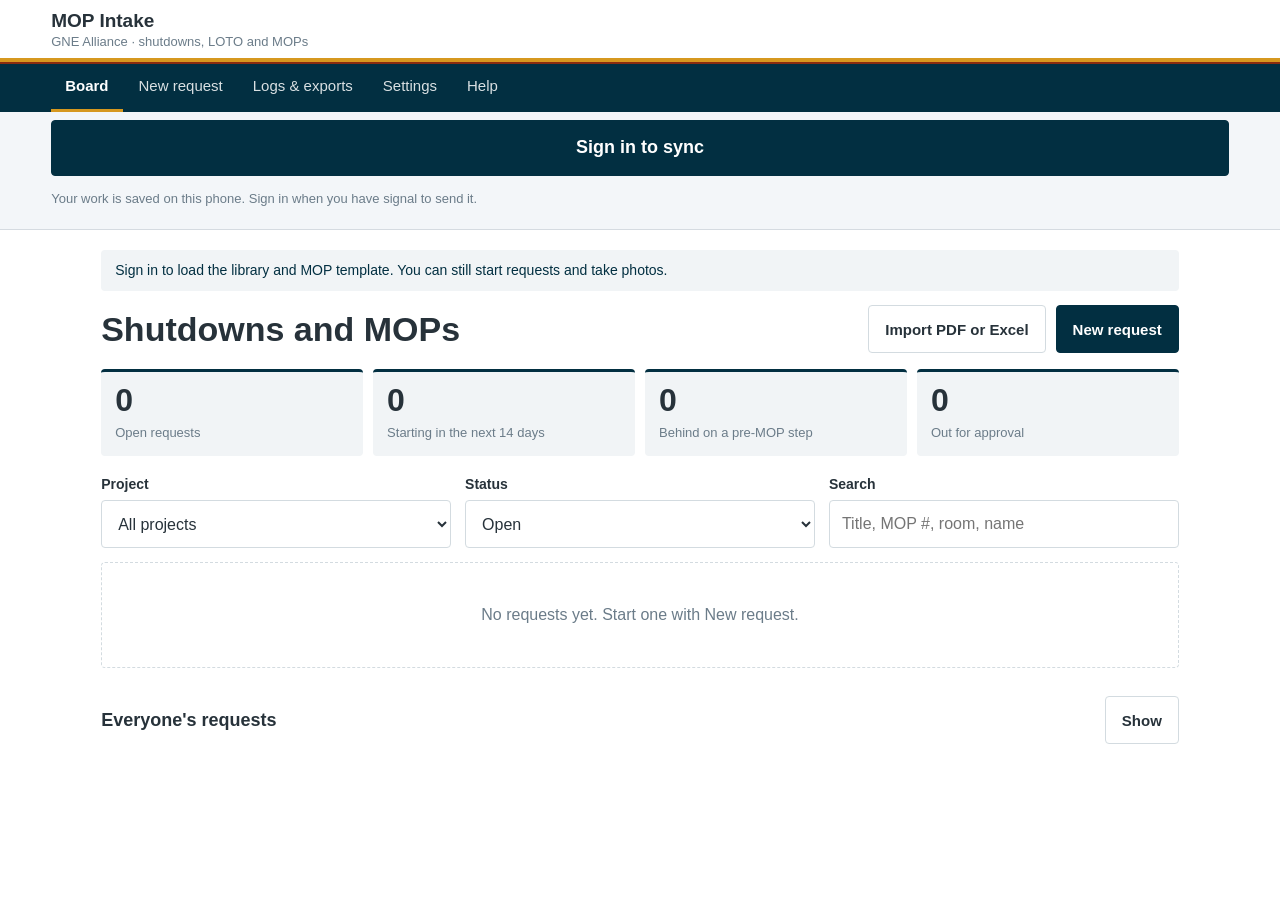
==== index.html @ e90dfae2 "Deploy 222b558b93f1ce2d410b76ce5059eb4e31b6fd20" ====
<!doctype html>
<html lang="en">
<head>
<meta charset="utf-8">
<meta name="viewport" content="width=device-width,initial-scale=1,viewport-fit=cover">
<meta http-equiv="Content-Security-Policy" content="default-src 'self'; script-src 'self' https://accounts.google.com https://apis.google.com; connect-src 'self' https://www.googleapis.com https://sheets.googleapis.com https://oauth2.googleapis.com https://accounts.google.com https://gne-mop-intake-relay.xl-gne-mop.workers.dev; img-src 'self' blob: data:; frame-src https://accounts.google.com">
<meta name="theme-color" content="#1F2A44">
<meta name="apple-mobile-web-app-capable" content="yes">
<meta name="apple-mobile-web-app-status-bar-style" content="black-translucent">
<meta name="apple-mobile-web-app-title" content="MOP Intake">
<title>GNE MOP Intake</title>
<link rel="manifest" href="manifest.webmanifest">
<link rel="icon" href="icons/icon-192.png">
<link rel="apple-touch-icon" href="icons/apple-touch-icon.png">
<link rel="stylesheet" href="src/ui/app.css">
<script src="config.js"></script>
<script src="src/vendor-ref/sri.js"></script>
<script src="src/vendor-ref/imp.js"></script>
<script type="module" src="src/main.js"></script>
</head>
<body>
<div id="banners" aria-live="polite"></div>
<header class="top">
  <div class="row"><img class="logo" id="logo" alt="XL Construction" hidden><div class="ttl"><b>MOP Intake</b><span>GNE Alliance · shutdowns, LOTO and MOPs</span></div><div class="who" id="who"></div>
    <span class="hchips"><span class="chip net" id="netchip" hidden>Offline</span><span class="chip" id="waitchip" hidden></span></span></div>
  <div class="rule"></div>
  <nav id="nav"><a href="#board" data-v="board">Board</a><a href="#new" data-v="new">New request</a><a href="#logs" data-v="logs">Logs &amp; exports</a><a href="#settings" data-v="settings">Settings</a><a href="#help" data-v="help">Help</a></nav>
</header>
<div id="syncbar" class="syncbar" aria-live="polite"></div>
<main id="app"><p class="small">Loading…</p></main>
<div id="mk" hidden role="dialog" aria-label="Mark up attachment"><div class="tb" id="mktb"></div><div class="hint" id="mkhint"></div><div class="cv" id="mkcv"><canvas id="mkc"></canvas></div></div>
<noscript>This app needs JavaScript.</noscript>
</body>
</html>
---- src/ui/app.css ----
/* Ported from reference/rebuild-4/index.html:7-135 (XL Construction style), plus the PWA shell additions below. */
/* VOICE: XL Construction field tool — plain, exact, a foreman on a phone and a PM at a desk.
   IDEA: the company template sheet — logo top left, gold-and-brick rule, navy section bands, numbered hold points.
   PICTURE: the live request itself — stepper, rule checks, marked-up isolation points.
   COLOUR and TYPE: XL company style — Navy 022F41 bands, Brick Red 8A2C0F IDs and holds, logo Gold D6981F, Cool Gray 4F6475 body, title 27323A; Trebuchet MS.
   LAYOUT: one calm column for intake; board and logs as dense rows; stacks on phones. */
:root{color-scheme:light dark;--bg:light-dark(#ffffff,#0b1820);--ink:light-dark(#27323A,#e6ecef);--body:light-dark(#4F6475,#b9c6ce);--mut:light-dark(#6b7c89,#8fa0ab);--zone:light-dark(#f1f4f6,#132632);--line:light-dark(#d3dbe0,#24394a);
 --navy:#022F41;--navyb:light-dark(#022F41,#0f5a78);--navyi:light-dark(#022F41,#8cc3d9);--brick:light-dark(#8A2C0F,#ff8a63);--brickz:light-dark(#f8e9e3,#3a1a10);--gold:#D6981F;--goldi:light-dark(#8a5d00,#f0c060);--goldz:light-dark(#fbf1dc,#33280f);--teal:light-dark(#1d6b63,#6fd1c2);--tealz:light-dark(#e2f1ef,#0f2b28)}
:root[data-theme=light]{color-scheme:light}:root[data-theme=dark]{color-scheme:dark}
*{box-sizing:border-box;min-width:0}
body{margin:0;background:var(--bg);color:var(--body);font:16px/1.5 "Trebuchet MS","Segoe UI",Helvetica,Arial,sans-serif;overflow-x:clip}
h1,h2,h3{font-family:"Trebuchet MS","Segoe UI",Helvetica,Arial,sans-serif;font-weight:700;line-height:1.15;margin:0;color:var(--ink);text-wrap:balance}
h1{font-size:clamp(26px,4vw,34px)}h2{font-size:21px}h3{font-size:17px;margin:18px 0 8px}
a{color:var(--navyi)}
.top{position:sticky;top:0;z-index:5;background:var(--bg)}
.top .row{display:flex;align-items:center;gap:14px;padding:10px max(4vw,14px) 8px}
.top .logo{height:38px;width:auto;flex:none;background:#fff;border-radius:3px;padding:2px 4px}
.top .ttl{flex:1;line-height:1.15}.top .ttl b{display:block;color:var(--ink);font-size:19px}.top .ttl span{font-size:13px;color:var(--mut)}
.top .who{font-size:13px;color:var(--mut);text-align:right}
.rule{height:6px;background:linear-gradient(var(--gold) 0 4px,#8A2C0F 4px 6px)}
nav{display:flex;gap:2px;overflow-x:auto;background:var(--navy);padding:0 max(4vw,14px)}
nav a{color:#fff;text-decoration:none;padding:11px 14px;font-size:15px;opacity:.85;flex:none;border-bottom:3px solid transparent}
nav a.on{opacity:1;font-weight:700;border-bottom-color:var(--gold)}
main{max-width:1180px;margin:0 auto;padding:20px max(4vw,14px) 60px}
.note{background:var(--goldz);color:var(--goldi);padding:10px 14px;border-radius:4px;margin-bottom:14px;font-size:14px}
.note.info{background:var(--zone);color:var(--navyi)}.note.ok{background:var(--tealz);color:var(--teal)}.note.err{background:var(--brickz);color:var(--brick)}
.btn{font:700 15px "Trebuchet MS","Segoe UI",sans-serif;min-height:44px;padding:0 16px;border-radius:4px;border:1px solid var(--line);background:var(--bg);color:var(--ink);cursor:pointer;display:inline-flex;align-items:center;gap:8px;text-decoration:none}
.btn.pri{background:var(--navyb);border-color:var(--navyb);color:#fff}
.btn.red{color:var(--brick);border-color:var(--brick)}
.btn.sm{min-height:36px;padding:0 12px;font-size:14px}
.btn:disabled{opacity:.45;cursor:default}
.btn:focus-visible,input:focus-visible,select:focus-visible,textarea:focus-visible,a:focus-visible,.seg button:focus-visible,.chip:focus-visible{outline:3px solid var(--gold);outline-offset:1px}
.bar{display:flex;gap:10px;flex-wrap:wrap;align-items:center}
.sp{flex:1}
.f{display:block;margin:0 0 14px}
.f>span{display:block;font-size:14px;font-weight:700;color:var(--ink);margin-bottom:5px}
.f small{display:block;color:var(--mut);font-size:13px;margin-top:4px}
.rq{color:var(--brick)}
input,select,textarea{width:100%;font:16px "Trebuchet MS","Segoe UI",sans-serif;padding:11px 12px;border:1px solid var(--line);border-radius:4px;background:var(--bg);color:var(--ink);min-height:44px}
textarea{resize:vertical;line-height:1.45}
.ta{position:relative}.ta textarea{padding-right:52px}
.mic{position:absolute;right:6px;top:6px;width:40px;height:40px;border-radius:50%;border:1px solid var(--line);background:var(--zone);color:var(--navyi);cursor:pointer;display:grid;place-items:center}
.mic.live{background:var(--brick);color:#fff;border-color:var(--brick)}
.g2{display:grid;grid-template-columns:repeat(2,minmax(0,1fr));gap:0 14px}
.g3{display:grid;grid-template-columns:repeat(3,minmax(0,1fr));gap:0 14px}
.g4{display:grid;grid-template-columns:repeat(4,minmax(0,1fr));gap:0 10px}
.ck{display:flex;gap:10px;align-items:flex-start;padding:8px 0;cursor:pointer;color:var(--ink)}
.ck input{width:22px;height:22px;min-height:0;flex:none;margin-top:1px;accent-color:var(--navy)}
.seg{display:inline-flex;flex-wrap:wrap;gap:6px;margin-bottom:12px}
.seg button,.chip{border:1px solid var(--line);border-radius:4px;padding:8px 14px;font:400 14px "Trebuchet MS","Segoe UI",sans-serif;cursor:pointer;background:var(--bg);color:var(--ink);min-height:40px}
.seg button.on,.chip.on{background:var(--navyb);border-color:var(--navyb);color:#fff;font-weight:700}
.chips{display:flex;flex-wrap:wrap;gap:8px;margin-bottom:10px}
.steps{display:flex;gap:4px;overflow-x:auto;padding:4px 0 14px}
.steps button{flex:none;border:1px solid var(--line);background:var(--bg);color:var(--ink);border-radius:4px;padding:8px 12px;font:400 14px "Trebuchet MS","Segoe UI",sans-serif;cursor:pointer;min-height:40px;display:flex;gap:6px;align-items:center}
.steps button.on{background:var(--navyb);color:#fff;border-color:var(--navyb);font-weight:700}
.steps .n{font-weight:700;color:var(--brick)}.steps button.on .n{color:var(--gold)}
.cnt{background:var(--brick);color:#fff;border-radius:999px;font:700 11px "Trebuchet MS",sans-serif;padding:1px 6px}
.sheet{--pad:clamp(16px,3vw,28px);border:1px solid var(--line);border-radius:4px;max-width:800px;padding:0 var(--pad) var(--pad);overflow:hidden}
.sheet>h2:first-child{background:var(--navy);color:#fff;margin:0 calc(var(--pad)*-1) 16px;padding:13px var(--pad)}
.sub{color:var(--mut);font-size:14px;margin:0 0 18px}
.zone{background:var(--zone);border-radius:4px;padding:14px 16px;margin:0 0 14px;font-size:14px}
.pt{border:1px solid var(--line);border-radius:4px;padding:14px;margin-bottom:12px}
.pt .hd{display:flex;align-items:center;gap:8px;margin-bottom:10px;font-weight:700;color:var(--ink);flex-wrap:wrap}
.pt.on{border-color:var(--navyi);box-shadow:inset 3px 0 0 var(--navyi)}
.id{color:var(--brick);font-weight:700}
.msgs{list-style:none;padding:0;margin:0 0 16px}
.msgs li{padding:9px 12px;border-radius:4px;margin-bottom:6px;font-size:14px;display:flex;gap:10px;align-items:flex-start}
.msgs .err{background:var(--brickz);color:var(--brick)}.msgs .warn{background:var(--goldz);color:var(--goldi)}.msgs .info{background:var(--zone);color:var(--navyi)}
.msgs li b{flex:none;font-size:12px;padding-top:2px;min-width:44px}.msgs li span{flex:1}
.msgs button{flex:none;border:0;background:none;color:inherit;text-decoration:underline;cursor:pointer;font:inherit}
.wnav{display:flex;gap:10px;flex-wrap:wrap;margin-top:20px;border-top:1px solid var(--line);padding-top:16px}
.stats{display:grid;grid-template-columns:repeat(4,minmax(0,1fr));gap:10px;margin:16px 0 18px}
.stat{background:var(--zone);border-radius:4px;padding:12px 14px;border-top:3px solid var(--navyb)}
.stat b{display:block;font:700 clamp(24px,4vw,32px)/1 "Trebuchet MS",sans-serif;color:var(--ink);margin-bottom:4px}
.stat span{font-size:13px;color:var(--mut)}.stat.alert{border-top-color:#8A2C0F}.stat.alert b{color:var(--brick)}
.card{display:grid;grid-template-columns:96px minmax(0,1fr) auto;gap:4px 14px;padding:14px 4px;border-top:1px solid var(--line);text-decoration:none;color:inherit}
.card:hover{background:var(--zone)}
.card .d{font:700 19px/1.1 "Trebuchet MS",sans-serif;color:var(--ink);white-space:nowrap}.card .d small{display:block;font-weight:400;font-size:13px;color:var(--mut)}
.card .t{font-weight:700;color:var(--ink)}.card .m{font-size:13px;color:var(--mut)}
.pill{display:inline-block;font-size:12px;font-weight:700;padding:3px 9px;border-radius:3px;background:var(--zone);color:var(--navyi);white-space:nowrap}
.pill.red{background:var(--brickz);color:var(--brick)}.pill.amb{background:var(--goldz);color:var(--goldi)}.pill.ok{background:var(--tealz);color:var(--teal)}
.flags{display:flex;gap:5px;flex-wrap:wrap;margin-top:5px}
table{border-collapse:collapse;width:100%;font-size:14px}
th,td{text-align:left;padding:8px 10px;border-bottom:1px solid var(--line);vertical-align:top}
th{font-weight:700;background:var(--navy);color:#fff;white-space:nowrap}
td{white-space:pre-line;color:var(--ink)}
.cols{display:grid;grid-template-columns:minmax(0,1.4fr) minmax(0,1fr);gap:22px;align-items:start}
.box{border:1px solid var(--line);border-radius:4px;margin-bottom:16px;overflow:hidden;padding:0 16px 14px}
.box>h3:first-child{margin:0 -16px 12px;background:var(--navy);color:#fff;padding:9px 16px;font-size:16px}
.ladder{list-style:none;margin:0;padding:0}
.ladder li{display:grid;grid-template-columns:70px minmax(0,1fr) auto;gap:10px;padding:8px 0;border-bottom:1px dashed var(--line);align-items:center;font-size:14px;color:var(--ink)}
.ladder .dd{font-weight:700;white-space:nowrap}
.ladder input{min-height:36px;padding:5px 8px;font-size:14px;width:150px}
.flow{display:flex;gap:4px;flex-wrap:wrap;margin:12px 0}
.flow span{font-size:12px;padding:4px 8px;border-radius:3px;background:var(--zone);color:var(--mut)}
.flow span.done{background:var(--navy);color:#fff}.flow span.cur{outline:2px solid var(--gold);color:var(--ink);font-weight:700}
.sig{display:grid;grid-template-columns:minmax(0,1fr) auto;gap:8px;align-items:center;padding:8px 0;border-bottom:1px solid var(--line);font-size:14px;color:var(--ink)}
.sig small{display:block;color:var(--mut)}
.thumbs{display:grid;grid-template-columns:repeat(auto-fill,minmax(130px,1fr));gap:10px}
.thumbs figure{margin:0;border:1px solid var(--line);border-radius:4px;overflow:hidden;font-size:12px;color:var(--ink)}
.thumbs img,.thumbs .ph{width:100%;height:96px;object-fit:cover;display:grid;place-items:center;background:var(--zone);color:var(--mut);font-weight:700}
.thumbs figcaption{padding:6px 7px;overflow-wrap:anywhere;display:grid;gap:4px}
.thumbs select{min-height:34px;padding:4px;font-size:13px}
.thumbs .chip{min-height:32px;padding:4px 8px;font-size:12px}
.tabs{display:flex;gap:6px;flex-wrap:wrap;margin:14px 0}
dl.kv{display:grid;grid-template-columns:9em minmax(0,1fr);gap:4px 12px;margin:0;font-size:14px}
dl.kv dt{color:var(--mut)}dl.kv dd{margin:0;overflow-wrap:anywhere;white-space:pre-line;color:var(--ink)}
.empty{padding:40px 20px;text-align:center;color:var(--mut);border:1px dashed var(--line);border-radius:4px}
.small{font-size:13px;color:var(--mut)}
.scroll{overflow-x:auto}
pre.pk{white-space:pre-wrap;background:var(--zone);padding:12px;border-radius:4px;font-size:13px;max-height:320px;overflow:auto;color:var(--ink)}
.toast{position:fixed;left:50%;bottom:20px;transform:translateX(-50%);background:var(--navy);color:#fff;padding:10px 16px;border-radius:4px;font-size:14px;z-index:30;max-width:90vw}
/* mark-up editor */
#mk{position:fixed;inset:0;z-index:20;background:#0b1820;display:flex;flex-direction:column}
#mk[hidden]{display:none}
#mk .tb{background:var(--navy);border-bottom:4px solid var(--gold);padding:6px 0}
#mk .tr{display:flex;flex-wrap:nowrap;gap:6px;align-items:center;overflow-x:auto;padding:3px 10px}#mk .tr>*{flex:none}
#mk .tb button,#mk .tb select{min-height:40px;border-radius:4px;border:1px solid #3b5a6b;background:#0d3a4f;color:#fff;font:700 14px "Trebuchet MS",sans-serif;padding:0 11px;cursor:pointer}
#mk .tb button.on{background:var(--gold);border-color:var(--gold);color:#022F41}
#mk .tb button.save{background:#fff;color:#022F41}
#mk .tb input{width:150px;min-height:40px;padding:6px 8px;font-size:15px;border-radius:4px;border:0}
#mk .tb .lab{color:#c9d6de;font-size:13px}
#mk .cv{flex:1;overflow:auto;background:#22323d;padding:10px}
#mk canvas{display:block;margin:0 auto;background:#fff;touch-action:none;box-shadow:0 2px 12px #0008}
#mk .hint{color:#c9d6de;font-size:13px;padding:6px 12px;background:#0d2633}
@media(max-width:860px){.cols{grid-template-columns:minmax(0,1fr)}}
@media(max-width:600px){.top .ttl span,.top .who{display:none}.g2,.g3{grid-template-columns:minmax(0,1fr)}.g4{grid-template-columns:repeat(2,minmax(0,1fr))}.stats{grid-template-columns:repeat(2,minmax(0,1fr))}.card{grid-template-columns:74px minmax(0,1fr)}.card .r{grid-column:2}table{font-size:13px}.stack thead{display:none}.stack tr{display:grid;padding-block:10px;border-bottom:1px solid var(--line)}.stack td{display:flow-root;border:0;padding:3px 0;padding-inline-start:8em;text-align:start}.stack td::before{content:attr(data-l);float:inline-start;width:7.5em;margin-inline-start:-8em;color:var(--mut);white-space:normal}.stack td:empty{display:none}dl.kv{grid-template-columns:7em minmax(0,1fr)}}
@media(prefers-reduced-motion:no-preference){.sheet{animation:in .18s ease-out}@keyframes in{from{opacity:0;transform:translateY(6px)}}}

/* ---------- Rebuild 5 additions (reference/rebuild-5/index.html <style>) ---------- */
/* pilot additions 11/25/26 */
body.big .seg button,body.big .chip{min-height:48px;font-size:16px;padding:10px 16px}body.big .btn{min-height:48px}body.big .btn.sm{min-height:48px}
.seg button.dk,.chip.dk{border-style:dashed;color:var(--goldi)}.seg button.dk.on,.chip.dk.on{background:var(--goldz);border-color:var(--gold);color:var(--goldi);font-weight:700}
.tier{display:inline-block;font:700 13px "Trebuchet MS",sans-serif;padding:4px 10px;border-radius:3px;border:1px solid currentColor}
.tier.t1{color:var(--teal)}.tier.t2{color:var(--goldi)}.tier.t3{color:var(--brick)}
.dguide{display:flex;flex-wrap:wrap;gap:6px;margin:-4px 0 10px;font-size:13px}.dguide span{padding:4px 9px;border-radius:3px;background:var(--zone);color:var(--mut)}.dguide span.on{background:var(--tealz);color:var(--teal);font-weight:700}.dguide span.on::before{content:"✓ "}
.tags{display:flex;flex-wrap:wrap;gap:6px;align-items:center;margin:0 0 12px}.tag{display:inline-flex;gap:6px;align-items:center;border:1px solid var(--navyi);color:var(--navyi);border-radius:3px;padding:3px 4px 3px 9px;font-size:14px;font-weight:700}.tag button{border:0;background:var(--zone);color:var(--navyi);font:400 12px "Trebuchet MS",sans-serif;padding:4px 7px;border-radius:3px;cursor:pointer;min-height:30px}
.qz{border-left:4px solid var(--gold);background:var(--goldz);border-radius:4px;padding:12px 14px;margin:0 0 14px}.qz>b{color:var(--ink)}
.help ol{padding-left:22px}.help li{margin-bottom:8px;color:var(--ink)}.help h3{margin-top:22px}
@media print{.top,nav,.wnav,.noprint{display:none!important}main{padding:0}}

/* ---------- PWA shell additions (phase 2/3) ---------- */
.chip.net { color: #ffd27a; border-color: currentColor; }
.hchips { display: flex; gap: 6px; align-items: center; margin-left: auto; }
.hchips .chip { min-height: 0; padding: 3px 10px; font-size: 13px; border-radius: 99px; cursor: default; }
.banner { display: block; width: 100%; border: 0; text-align: left; font: inherit; padding: 12px 16px; min-height: 48px; background: #e7eefb; color: var(--ink, #27323A); }
.banner.warn { background: #fff4d6; } button.banner { cursor: pointer; font-weight: 700; background: var(--gold, #D6981F); color: var(--navy, #022F41); }
.toast { bottom: calc(20px + env(safe-area-inset-bottom)); z-index: 50; }
.gate { min-height: 100vh; padding: calc(32px + env(safe-area-inset-top)) 24px 32px; background: #022F41; color: #fff; font-size: 20px; }
.gate h1 { font-size: 28px; color: #D6981F; } .gate .small { color: #d6dbe6; }
.gate-steps { list-style: none; padding: 0; display: grid; gap: 16px; } .gate-steps li { display: flex; gap: 12px; align-items: flex-start; }
.gate-n { flex: none; width: 40px; height: 40px; border-radius: 50%; background: #D6981F; color: #022F41; font-weight: 700; display: inline-flex; align-items: center; justify-content: center; }
main:has(.gate) { padding: 0; max-width: none; }
.stages { list-style: none; padding: 0; margin: 12px 0; display: grid; grid-template-columns: repeat(9, minmax(0, 1fr)); gap: 3px; counter-reset: st; }
.stages li { font-size: 11px; line-height: 1.2; padding: 6px 3px 4px; border-top: 5px solid #d5dbe1; color: #4F6475; }
.stages li.done { border-top-color: #022F41; } .stages li.cur { border-top-color: #D6981F; color: #27323A; font-weight: 700; }
@media (max-width: 600px) { .stages li span { display: none; } .stages li.cur span { display: inline; } .stages { grid-template-columns: repeat(9, minmax(0, 1fr)); } }
.stageform { border: 2px solid #D6981F; border-radius: 8px; padding: 12px 14px; margin: 0 0 18px; background: #fffaf0; }
.stageform legend { font-weight: 700; padding: 0 6px; }
.copyrows { display: grid; gap: 0; margin: 8px 0; }
.copyrow { display: flex; gap: 8px; align-items: center; justify-content: space-between; border-bottom: 1px solid #e3e7eb; padding: 6px 0; }
.copyrow .btn { flex: none; }
.plain { padding-left: 18px; }
details.rec { margin-top: 6px; } details.rec input { margin: 4px 0; }
.btn, button, select, input, textarea { min-height: 48px; }
.btn.sm, .seg button, .chip, .steps button { min-height: 48px; }
/* Utility classes generated from the Rebuild 4 inline style="" attributes (the CSP blocks inline styles). */
.u-0fd874 { max-width:420px; }
.u-116966 { margin:0; }
.u-1b0f49 { margin-top:16px; }
.u-3a361f { margin:10px 0 2px; }
.u-408cb5 { margin-top:6px;white-space:normal; }
.u-49a50d { margin-top:4px;width:100%; }
.u-4a724c { max-width:360px; }
.u-54eb29 { margin:4px 0 8px; }
.u-72373b { margin:14px 0; }
.u-73dff1 { padding:2px 0;font-size:13px; }
.u-761d3a { margin-bottom:10px; }
.u-789157 { color:var(--ink); }
.u-7b7594 { width:max-content; }
.u-7e3a94 { font-weight:400; }
.u-824603 { margin:10px 0 0; }
.u-862e70 { color:var(--brick); }
.u-8a77e5 { margin-top:8px; }
.u-905d8b { margin-bottom:18px; }
.u-937b1b { margin:6px 0 2px; }
.u-958b8a { display:block;margin-top:-6px; }
.u-c6dba2 { width:60px;height:44px;object-fit:cover;border:1px solid var(--line);border-radius:3px; }
.u-c94d43 { margin:8px 0 0; }
.u-d2c171 { margin-top:10px; }
.u-d6f2af { margin-top:14px; }
.u-f0abc1 { gap:6px; }
.u-fdf33f { margin-bottom:8px; }
.u-fe7b49 { margin-top:6px; }
.late { color: var(--red); }
.cnt.bad { background: var(--red); } .cnt.good { background: var(--ok); }

.u-249d01 { margin:0 0 12px; }
.u-51c2cd { margin:6px 0 0;padding-left:20px; }
.u-ef97c7 { margin:0 6px 12px 0; }

.u-41984d { color:var(--teal); }

.u-a5d7a0 { max-width:240px; }
/* ---------- sync bar (phase 5) ---------- */
.syncbar { padding: 8px max(4vw, 14px); background: #f3f6f9; border-bottom: 1px solid #d5dbe1; }
.syncbar:empty { display: none; }
.syncrow { display: flex; gap: 8px; align-items: center; flex-wrap: wrap; }
.syncrow .me { font-size: 14px; color: #4F6475; margin-right: auto; overflow-wrap: anywhere; }
.big-signin { width: 100%; min-height: 56px; font-size: 18px; justify-content: center; }
.syncmsg { margin: 8px 0 0; font-weight: 700; } .syncmsg.bad { color: #8A2C0F; }
/* ---------- sync bar (phase 5) ---------- */
.syncbar { padding: 8px max(4vw, 14px); background: #f3f6f9; border-bottom: 1px solid #d5dbe1; }
.syncbar:empty { display: none; }
.syncrow { display: flex; gap: 8px; align-items: center; flex-wrap: wrap; }
.syncrow .me { font-size: 14px; color: #4F6475; margin-right: auto; overflow-wrap: anywhere; }
.big-signin { width: 100%; min-height: 56px; font-size: 18px; justify-content: center; }
.syncmsg { margin: 8px 0 0; font-weight: 700; } .syncmsg.bad { color: #8A2C0F; }
.conflicts h2{font-size:17px;margin:0 0 4px}.conflict{border-top:1px solid var(--line);padding:10px 0}.conflict dl.kv{margin:6px 0}.conflict .btn{min-height:48px}
.remote{margin-top:28px}.remote h2{font-size:18px;margin:0}.remote .r{display:flex;gap:8px;align-items:center}
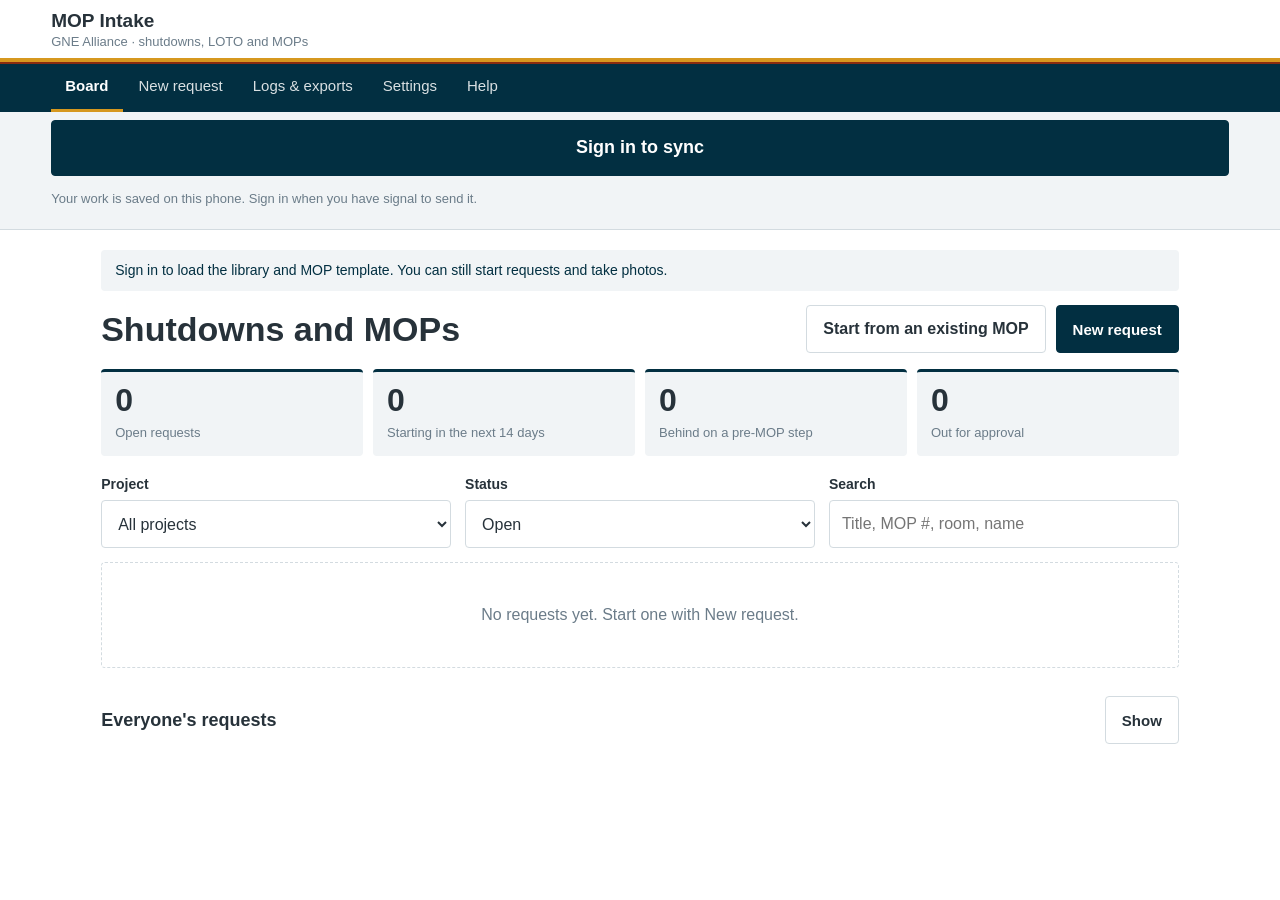
==== commit ca62fb0f: "Deploy 52cb9eee39f0019ac67c747bdcbdf5157f9da632" ====
--- a/index.html
+++ b/index.html
@@ -3,7 +3,7 @@
 <head>
 <meta charset="utf-8">
 <meta name="viewport" content="width=device-width,initial-scale=1,viewport-fit=cover">
-<meta http-equiv="Content-Security-Policy" content="default-src 'self'; script-src 'self' https://accounts.google.com https://apis.google.com; connect-src 'self' https://www.googleapis.com https://sheets.googleapis.com https://oauth2.googleapis.com https://accounts.google.com https://gne-mop-intake-relay.xl-gne-mop.workers.dev; img-src 'self' blob: data:; frame-src https://accounts.google.com">
+<meta http-equiv="Content-Security-Policy" content="default-src 'self'; script-src 'self' https://accounts.google.com https://apis.google.com; connect-src 'self' https://www.googleapis.com https://sheets.googleapis.com https://oauth2.googleapis.com https://accounts.google.com https://gne-mop-intake-relay.xl-gne-mop.workers.dev; img-src 'self' blob: data:; frame-src https://accounts.google.com; object-src 'none'; base-uri 'none'; form-action 'none'; worker-src 'self'">
 <meta name="theme-color" content="#1F2A44">
 <meta name="apple-mobile-web-app-capable" content="yes">
 <meta name="apple-mobile-web-app-status-bar-style" content="black-translucent">
@@ -28,7 +28,7 @@
 </header>
 <div id="syncbar" class="syncbar" aria-live="polite"></div>
 <main id="app"><p class="small">Loading…</p></main>
-<div id="mk" hidden role="dialog" aria-label="Mark up attachment"><div class="tb" id="mktb"></div><div class="hint" id="mkhint"></div><div class="cv" id="mkcv"><canvas id="mkc"></canvas></div></div>
+<div id="mk" hidden role="dialog" aria-label="Mark up attachment"><div class="tb" id="mktb"></div><div class="hint" id="mkhint"></div><div class="cv" id="mkcv"><canvas id="mkc"></canvas></div><div class="tb bot" id="mkbar"></div></div>
 <noscript>This app needs JavaScript.</noscript>
 </body>
 </html>
--- a/src/ui/app.css
+++ b/src/ui/app.css
@@ -6,13 +6,16 @@
    LAYOUT: one calm column for intake; board and logs as dense rows; stacks on phones. */
 :root{color-scheme:light dark;--bg:light-dark(#ffffff,#0b1820);--ink:light-dark(#27323A,#e6ecef);--body:light-dark(#4F6475,#b9c6ce);--mut:light-dark(#6b7c89,#8fa0ab);--zone:light-dark(#f1f4f6,#132632);--line:light-dark(#d3dbe0,#24394a);
  --navy:#022F41;--navyb:light-dark(#022F41,#0f5a78);--navyi:light-dark(#022F41,#8cc3d9);--brick:light-dark(#8A2C0F,#ff8a63);--brickz:light-dark(#f8e9e3,#3a1a10);--gold:#D6981F;--goldi:light-dark(#8a5d00,#f0c060);--goldz:light-dark(#fbf1dc,#33280f);--teal:light-dark(#1d6b63,#6fd1c2);--tealz:light-dark(#e2f1ef,#0f2b28)}
+:root{--sat:env(safe-area-inset-top,0px);--sab:env(safe-area-inset-bottom,0px);--sal:env(safe-area-inset-left,0px);--sar:env(safe-area-inset-right,0px)}
 :root[data-theme=light]{color-scheme:light}:root[data-theme=dark]{color-scheme:dark}
 *{box-sizing:border-box;min-width:0}
 body{margin:0;background:var(--bg);color:var(--body);font:16px/1.5 "Trebuchet MS","Segoe UI",Helvetica,Arial,sans-serif;overflow-x:clip}
 h1,h2,h3{font-family:"Trebuchet MS","Segoe UI",Helvetica,Arial,sans-serif;font-weight:700;line-height:1.15;margin:0;color:var(--ink);text-wrap:balance}
 h1{font-size:clamp(26px,4vw,34px)}h2{font-size:21px}h3{font-size:17px;margin:18px 0 8px}
 a{color:var(--navyi)}
-.top{position:sticky;top:0;z-index:5;background:var(--bg)}
+.top{position:sticky;top:0;z-index:5;background:var(--bg);padding-top:var(--sat)}
+#banners:not(:empty){padding-top:var(--sat)}
+body{padding-left:var(--sal);padding-right:var(--sar)}
 .top .row{display:flex;align-items:center;gap:14px;padding:10px max(4vw,14px) 8px}
 .top .logo{height:38px;width:auto;flex:none;background:#fff;border-radius:3px;padding:2px 4px}
 .top .ttl{flex:1;line-height:1.15}.top .ttl b{display:block;color:var(--ink);font-size:19px}.top .ttl span{font-size:13px;color:var(--mut)}
@@ -21,7 +24,7 @@
 nav{display:flex;gap:2px;overflow-x:auto;background:var(--navy);padding:0 max(4vw,14px)}
 nav a{color:#fff;text-decoration:none;padding:11px 14px;font-size:15px;opacity:.85;flex:none;border-bottom:3px solid transparent}
 nav a.on{opacity:1;font-weight:700;border-bottom-color:var(--gold)}
-main{max-width:1180px;margin:0 auto;padding:20px max(4vw,14px) 60px}
+main{max-width:1180px;margin:0 auto;padding:20px max(4vw,14px) calc(60px + var(--sab))}
 .note{background:var(--goldz);color:var(--goldi);padding:10px 14px;border-radius:4px;margin-bottom:14px;font-size:14px}
 .note.info{background:var(--zone);color:var(--navyi)}.note.ok{background:var(--tealz);color:var(--teal)}.note.err{background:var(--brickz);color:var(--brick)}
 .btn{font:700 15px "Trebuchet MS","Segoe UI",sans-serif;min-height:44px;padding:0 16px;border-radius:4px;border:1px solid var(--line);background:var(--bg);color:var(--ink);cursor:pointer;display:inline-flex;align-items:center;gap:8px;text-decoration:none}
@@ -111,18 +114,39 @@
 pre.pk{white-space:pre-wrap;background:var(--zone);padding:12px;border-radius:4px;font-size:13px;max-height:320px;overflow:auto;color:var(--ink)}
 .toast{position:fixed;left:50%;bottom:20px;transform:translateX(-50%);background:var(--navy);color:#fff;padding:10px 16px;border-radius:4px;font-size:14px;z-index:30;max-width:90vw}
 /* mark-up editor */
-#mk{position:fixed;inset:0;z-index:20;background:#0b1820;display:flex;flex-direction:column}
+/* Mark-up editor. Full screen, kept inside the safe area: the app draws under the iPhone status bar
+   (black-translucent + viewport-fit=cover), and iOS takes taps in that strip, so nothing tappable may sit there. */
+#mk{position:fixed;inset:0;z-index:20;background:#0b1820;display:flex;flex-direction:column;height:100dvh}
 #mk[hidden]{display:none}
-#mk .tb{background:var(--navy);border-bottom:4px solid var(--gold);padding:6px 0}
-#mk .tr{display:flex;flex-wrap:nowrap;gap:6px;align-items:center;overflow-x:auto;padding:3px 10px}#mk .tr>*{flex:none}
-#mk .tb button,#mk .tb select{min-height:40px;border-radius:4px;border:1px solid #3b5a6b;background:#0d3a4f;color:#fff;font:700 14px "Trebuchet MS",sans-serif;padding:0 11px;cursor:pointer}
+#mk .tb{background:var(--navy);padding:8px calc(10px + var(--sar)) 8px calc(10px + var(--sal));display:grid;gap:8px}
+#mk #mktb{padding-top:calc(8px + var(--sat));border-bottom:4px solid var(--gold)}
+#mk .tb.bot{border-top:4px solid var(--gold);padding-bottom:calc(8px + var(--sab))}
+#mk .tools{display:grid;grid-template-columns:repeat(auto-fit,minmax(78px,1fr));gap:6px}
+#mk .edit{display:grid;grid-template-columns:repeat(4,minmax(0,1fr));gap:6px}
+#mk .go{display:grid;grid-template-columns:minmax(0,1fr) minmax(0,2fr);gap:6px}
+#mk .tr{display:flex;gap:6px}
+#mk .tb button,#mk .tb select{min-height:48px;border-radius:6px;border:1px solid #3b5a6b;background:#0d3a4f;color:#fff;font:700 16px "Trebuchet MS",sans-serif;padding:0 8px;cursor:pointer;touch-action:manipulation}
+#mk .tb button[aria-label]{font-size:24px;line-height:1}
 #mk .tb button.on{background:var(--gold);border-color:var(--gold);color:#022F41}
-#mk .tb button.save{background:#fff;color:#022F41}
-#mk .tb input{width:150px;min-height:40px;padding:6px 8px;font-size:15px;border-radius:4px;border:0}
+#mk .tb button.save{background:#fff;color:#022F41;font-size:18px}
+#mk .tb button:disabled{opacity:.6}
+#mk .tb input{flex:1;min-height:48px;padding:6px 10px;font-size:16px;border-radius:6px;border:0}
 #mk .tb .lab{color:#c9d6de;font-size:13px}
-#mk .cv{flex:1;overflow:auto;background:#22323d;padding:10px}
+#mk .cv{flex:1;min-height:0;overflow:auto;background:#22323d;padding:10px calc(10px + var(--sar)) 10px calc(10px + var(--sal))}
 #mk canvas{display:block;margin:0 auto;background:#fff;touch-action:none;box-shadow:0 2px 12px #0008}
-#mk .hint{color:#c9d6de;font-size:13px;padding:6px 12px;background:#0d2633}
+#mk .hint{color:#c9d6de;font-size:15px;padding:6px calc(12px + var(--sar)) 6px calc(12px + var(--sal));background:#0d2633}
+/* Landscape phone: little height, so tools go down the left side and the actions down the right. */
+@media (orientation:landscape) and (max-height:500px){
+ #mk{display:grid;grid-template-columns:calc(196px + var(--sal)) minmax(0,1fr) calc(196px + var(--sar));grid-template-rows:auto minmax(0,1fr)}
+ #mk .tb button,#mk .tb select{font-size:15px;padding:0 4px}
+ #mk #mktb{grid-column:1;grid-row:1/3;align-content:start;overflow-y:auto;border-bottom:0;border-right:4px solid var(--gold);padding:calc(8px + var(--sat)) 8px calc(8px + var(--sab)) calc(8px + var(--sal))}
+ #mk .tools{grid-template-columns:repeat(2,minmax(0,1fr))}
+ #mk .hint{grid-column:2;grid-row:1;font-size:13px;padding:calc(4px + var(--sat)) 10px 4px;white-space:nowrap;overflow:hidden;text-overflow:ellipsis}
+ #mk .cv{grid-column:2;grid-row:2;padding:8px 8px calc(8px + var(--sab))}
+ #mk .tb.bot{grid-column:3;grid-row:1/3;align-content:start;overflow-y:auto;border-top:0;border-left:4px solid var(--gold);padding:calc(8px + var(--sat)) calc(8px + var(--sar)) calc(8px + var(--sab)) 8px}
+ #mk .edit{grid-template-columns:repeat(2,minmax(0,1fr))}
+ #mk .go{grid-template-columns:minmax(0,1fr);order:-1}
+}
 @media(max-width:860px){.cols{grid-template-columns:minmax(0,1fr)}}
 @media(max-width:600px){.top .ttl span,.top .who{display:none}.g2,.g3{grid-template-columns:minmax(0,1fr)}.g4{grid-template-columns:repeat(2,minmax(0,1fr))}.stats{grid-template-columns:repeat(2,minmax(0,1fr))}.card{grid-template-columns:74px minmax(0,1fr)}.card .r{grid-column:2}table{font-size:13px}.stack thead{display:none}.stack tr{display:grid;padding-block:10px;border-bottom:1px solid var(--line)}.stack td{display:flow-root;border:0;padding:3px 0;padding-inline-start:8em;text-align:start}.stack td::before{content:attr(data-l);float:inline-start;width:7.5em;margin-inline-start:-8em;color:var(--mut);white-space:normal}.stack td:empty{display:none}dl.kv{grid-template-columns:7em minmax(0,1fr)}}
 @media(prefers-reduced-motion:no-preference){.sheet{animation:in .18s ease-out}@keyframes in{from{opacity:0;transform:translateY(6px)}}}
@@ -140,11 +164,11 @@
 @media print{.top,nav,.wnav,.noprint{display:none!important}main{padding:0}}
 
 /* ---------- PWA shell additions (phase 2/3) ---------- */
-.chip.net { color: #ffd27a; border-color: currentColor; }
+.chip.net { color: var(--goldi); border-color: currentColor; }
 .hchips { display: flex; gap: 6px; align-items: center; margin-left: auto; }
 .hchips .chip { min-height: 0; padding: 3px 10px; font-size: 13px; border-radius: 99px; cursor: default; }
-.banner { display: block; width: 100%; border: 0; text-align: left; font: inherit; padding: 12px 16px; min-height: 48px; background: #e7eefb; color: var(--ink, #27323A); }
-.banner.warn { background: #fff4d6; } button.banner { cursor: pointer; font-weight: 700; background: var(--gold, #D6981F); color: var(--navy, #022F41); }
+.banner { display: block; width: 100%; border: 0; text-align: left; font: inherit; padding: 12px 16px; min-height: 48px; background: var(--zone); color: var(--ink); }
+.banner.warn { background: var(--goldz); color: var(--goldi); } button.banner { cursor: pointer; font-weight: 700; background: var(--gold, #D6981F); color: var(--navy, #022F41); }
 .toast { bottom: calc(20px + env(safe-area-inset-bottom)); z-index: 50; }
 .gate { min-height: 100vh; padding: calc(32px + env(safe-area-inset-top)) 24px 32px; background: #022F41; color: #fff; font-size: 20px; }
 .gate h1 { font-size: 28px; color: #D6981F; } .gate .small { color: #d6dbe6; }
@@ -152,13 +176,13 @@
 .gate-n { flex: none; width: 40px; height: 40px; border-radius: 50%; background: #D6981F; color: #022F41; font-weight: 700; display: inline-flex; align-items: center; justify-content: center; }
 main:has(.gate) { padding: 0; max-width: none; }
 .stages { list-style: none; padding: 0; margin: 12px 0; display: grid; grid-template-columns: repeat(9, minmax(0, 1fr)); gap: 3px; counter-reset: st; }
-.stages li { font-size: 11px; line-height: 1.2; padding: 6px 3px 4px; border-top: 5px solid #d5dbe1; color: #4F6475; }
-.stages li.done { border-top-color: #022F41; } .stages li.cur { border-top-color: #D6981F; color: #27323A; font-weight: 700; }
+.stages li { font-size: 11px; line-height: 1.2; padding: 6px 3px 4px; border-top: 5px solid var(--line); color: var(--mut); }
+.stages li.done { border-top-color: var(--navyb); } .stages li.cur { border-top-color: var(--gold); color: var(--ink); font-weight: 700; }
 @media (max-width: 600px) { .stages li span { display: none; } .stages li.cur span { display: inline; } .stages { grid-template-columns: repeat(9, minmax(0, 1fr)); } }
-.stageform { border: 2px solid #D6981F; border-radius: 8px; padding: 12px 14px; margin: 0 0 18px; background: #fffaf0; }
-.stageform legend { font-weight: 700; padding: 0 6px; }
+.stageform { border: 2px solid var(--gold); border-radius: 8px; padding: 12px 14px; margin: 0 0 18px; background: var(--goldz); color: var(--ink); }
+.stageform legend { font-weight: 700; padding: 0 6px; color: var(--ink); }
 .copyrows { display: grid; gap: 0; margin: 8px 0; }
-.copyrow { display: flex; gap: 8px; align-items: center; justify-content: space-between; border-bottom: 1px solid #e3e7eb; padding: 6px 0; }
+.copyrow { display: flex; gap: 8px; align-items: center; justify-content: space-between; border-bottom: 1px solid var(--line); padding: 6px 0; color: var(--ink); }
 .copyrow .btn { flex: none; }
 .plain { padding-left: 18px; }
 details.rec { margin-top: 6px; } details.rec input { margin: 4px 0; }
@@ -192,8 +216,8 @@
 .u-f0abc1 { gap:6px; }
 .u-fdf33f { margin-bottom:8px; }
 .u-fe7b49 { margin-top:6px; }
-.late { color: var(--red); }
-.cnt.bad { background: var(--red); } .cnt.good { background: var(--ok); }
+.late { color: var(--brick); }
+.cnt.bad { background: var(--brick); } .cnt.good { background: var(--teal); }
 
 .u-249d01 { margin:0 0 12px; }
 .u-51c2cd { margin:6px 0 0;padding-left:20px; }
@@ -203,18 +227,48 @@
 
 .u-a5d7a0 { max-width:240px; }
 /* ---------- sync bar (phase 5) ---------- */
-.syncbar { padding: 8px max(4vw, 14px); background: #f3f6f9; border-bottom: 1px solid #d5dbe1; }
+.syncbar { padding: 8px max(4vw, 14px); background: var(--zone); border-bottom: 1px solid var(--line); color: var(--body); }
 .syncbar:empty { display: none; }
 .syncrow { display: flex; gap: 8px; align-items: center; flex-wrap: wrap; }
-.syncrow .me { font-size: 14px; color: #4F6475; margin-right: auto; overflow-wrap: anywhere; }
+.syncrow .me { font-size: 14px; color: var(--mut); margin-right: auto; overflow-wrap: anywhere; }
 .big-signin { width: 100%; min-height: 56px; font-size: 18px; justify-content: center; }
-.syncmsg { margin: 8px 0 0; font-weight: 700; } .syncmsg.bad { color: #8A2C0F; }
-/* ---------- sync bar (phase 5) ---------- */
-.syncbar { padding: 8px max(4vw, 14px); background: #f3f6f9; border-bottom: 1px solid #d5dbe1; }
-.syncbar:empty { display: none; }
-.syncrow { display: flex; gap: 8px; align-items: center; flex-wrap: wrap; }
-.syncrow .me { font-size: 14px; color: #4F6475; margin-right: auto; overflow-wrap: anywhere; }
-.big-signin { width: 100%; min-height: 56px; font-size: 18px; justify-content: center; }
-.syncmsg { margin: 8px 0 0; font-weight: 700; } .syncmsg.bad { color: #8A2C0F; }
+.syncmsg { margin: 8px 0 0; font-weight: 700; } .syncmsg.bad { color: var(--brick); }
 .conflicts h2{font-size:17px;margin:0 0 4px}.conflict{border-top:1px solid var(--line);padding:10px 0}.conflict dl.kv{margin:6px 0}.conflict .btn{min-height:48px}
 .remote{margin-top:28px}.remote h2{font-size:18px;margin:0}.remote .r{display:flex;gap:8px;align-items:center}
+.co-list li.co-row{display:flex;gap:8px;align-items:center;flex-wrap:wrap;padding:6px 0;border-bottom:1px solid var(--line)}.co-row b{flex:1 1 140px}.co-row input,.bar input[data-coadd],.bar input[data-cosug]{flex:1 1 180px;min-height:48px;font-size:16px}
+.co-row .btn,.co-list~.bar .btn{min-height:48px}
+/* Import Any MOP */
+.big-start{font-size:16px;min-height:48px}
+.imp-pick{display:grid;gap:12px;margin:12px 0}.big-btn{min-height:64px;font-size:18px;justify-content:center;width:100%}
+.imp-progress{text-align:center;padding:28px 16px}.imp-progress .big,.sub.big{font-size:18px}
+.spin{width:36px;height:36px;border:4px solid var(--line);border-top-color:var(--navyb);border-radius:50%;margin:0 auto 12px;animation:spin 1s linear infinite}@keyframes spin{to{transform:rotate(360deg)}}
+@media (prefers-reduced-motion:reduce){.spin{animation:none}}
+.imp-top{display:flex;flex-wrap:wrap;gap:8px;align-items:center;position:sticky;top:var(--hdr,0px);background:var(--bg);padding:8px 0;z-index:5}.imp-top .btn{min-height:48px}
+.imp-sec{font-size:17px;margin:18px 0 6px}
+.imp-card{border:1px solid var(--line);border-left:6px solid #9aa3ad;border-radius:6px;padding:10px 12px;margin:8px 0;background:var(--bg)}
+.imp-card.c-green{border-left-color:#2e7d32}.imp-card.c-amber{border-left-color:#c77700}.imp-card.c-grey,.imp-card.c-hint{border-left-color:#9aa3ad}
+.imp-card.crit{border:2px solid #c62828;border-left-width:6px}.imp-card.done{opacity:.85}.imp-card.locked{opacity:.55}
+.imp-h{display:flex;flex-wrap:wrap;gap:6px;align-items:center}.imp-h b{margin-right:auto;font-size:15px}
+.imp-v{margin:6px 0;white-space:pre-wrap;word-break:break-word}.imp-list{margin:4px 0 4px 18px;padding:0}.imp-note{color:#7a4b00}
+.imp-card .btn,.imp-fix .btn,.imp-sheet .btn{min-height:48px}.pill.done{background:#e8f5e9;color:#1b5e20}.pill.red{background:#ffebee;color:#b71c1c}
+.imp-fix textarea,.imp-fix input{width:100%;font-size:16px;min-height:48px;margin:6px 0}
+.imp-sheet{position:fixed;inset:0;background:rgba(0,0,0,.45);display:flex;align-items:flex-end;z-index:50;padding:var(--sat) var(--sar) var(--sab) var(--sal)}
+.imp-sheet-in{background:var(--bg);width:100%;max-height:85vh;overflow:auto;border-radius:12px 12px 0 0;padding:12px 16px}
+.imp-canvas{width:100%;height:auto;border:1px solid var(--line)}.imp-quote mark{background:#fff3a0;padding:2px}
+.imp-other li{display:flex;flex-wrap:wrap;gap:6px;align-items:center;padding:6px 0;border-bottom:1px solid var(--line)}.imp-other li span{flex:1 1 200px}.imp-other select{min-height:48px}
+.muted{color:#6b7480}
+/* Type-ahead suggestions under a field (src/ui/autocomplete.js) */
+.acl{display:flex;flex-direction:column;border:1px solid var(--line);border-top:0;border-radius:0 0 4px 4px;background:var(--bg);margin-top:-1px}
+.aco{display:flex;flex-direction:column;justify-content:center;align-items:flex-start;text-align:left;min-height:48px;padding:6px 12px;border:0;border-top:1px solid var(--line);background:var(--bg);color:var(--ink);font:400 16px "Trebuchet MS","Segoe UI",sans-serif;cursor:pointer;width:100%}
+.aco:first-child{border-top:0}.aco:hover,.aco:focus-visible{background:var(--zone)}.aco:focus-visible{outline:3px solid var(--gold);outline-offset:-3px}
+.aco small{display:block;margin:0;font-size:13px;color:var(--mut)}
+
+/* Phone menu (11/27/26): all five tabs on screen at once instead of a sideways-scrolling strip. */
+@media (max-width:600px){
+ nav{display:grid;grid-template-columns:repeat(5,minmax(0,1fr));gap:0;padding:0 var(--sar) 0 var(--sal);overflow:visible}
+ nav a{display:flex;align-items:center;justify-content:center;text-align:center;min-height:48px;padding:6px 2px;font-size:13px;line-height:1.15}
+}
+/* Messages never block a tap, and in the mark-up editor they float above the bottom button bar. */
+.toast{pointer-events:none}
+body:has(#mk:not([hidden])) .toast{bottom:calc(150px + var(--sab))}
+@media (orientation:landscape) and (max-height:500px){body:has(#mk:not([hidden])) .toast{bottom:calc(16px + var(--sab))}}
